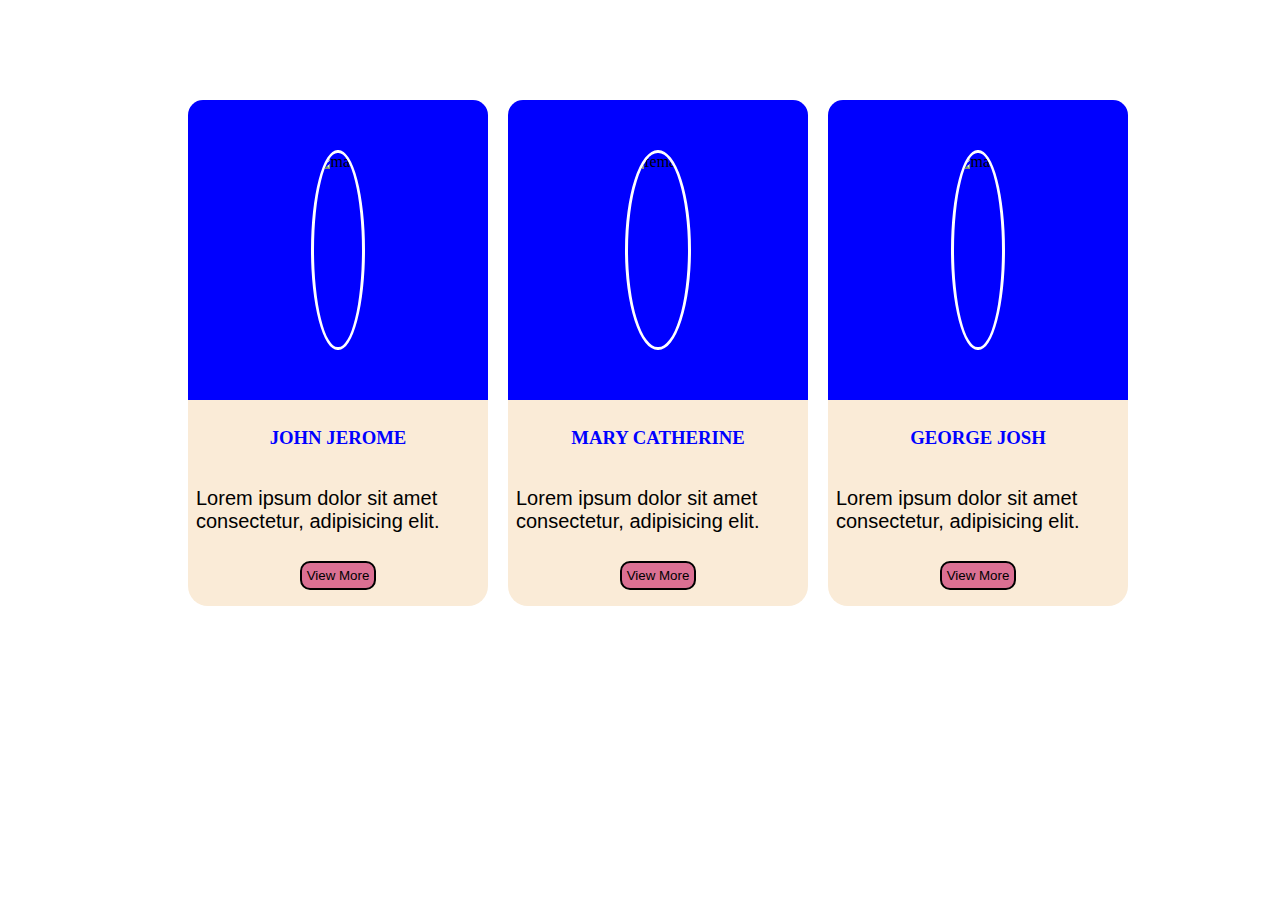
==== cards2.html @ 01a1fc8f "Add files via upload" ====
<!DOCTYPE html>
<html lang="en">
<head>
    <meta charset="UTF-8">
    <meta name="viewport" content="width=device-width, initial-scale=1.0">
    <title>Document</title>
    <style>
        main{
            display: flex;
            justify-content: center;
            align-items: center;
            border-radius: 20px;
            height: auto;
            width: 300px;
            margin-left: 500px;
            margin-top: 100px;
            gap: 20px;
        }


        .div1{
            display: flex;
            justify-content: center;
            width: 200px;
            height: 200px;
            background-color: blue;
            border-radius: 15px 15px 0px 0px;
            padding: 50px 50px;
            
        }

        img{
            border-radius: 50%;
            object-fit: cover;
            border: 3px solid white;
        }

        .div2{
            display: flex;
            justify-content: center;
            color: blue;

        }

        .div3{
            display: flex;
            justify-content: center;
            font-family: Verdana, Geneva, Tahoma, sans-serif;
            font-size: 20px;
            
        }
        .div4{
            display: flex;
            justify-content: center;
            padding: 8px;
            
        }

        button:hover{
            background-color: rgba(216, 112, 147, 0.713);
            color: black;
            font-weight: bolder;
            border-radius: 10px;
        }
        
        button{
            background-color: palevioletred;
            border: 2px solid black;
            padding: 5px;
            border-radius: 10px;
        }

        .div5{
            background-color: antiquewhite;
            padding: 8px;
            border-radius: 0px 0px 20px 20px;
        }


    </style>
</head>
<body>
    <main>
        <section class="card">
            <div class="div1">
                <img src="https://shorturl.at/dzDE3" alt="male">
            </div>
            <div class="div5">
                <div class="div2">
                <h3>JOHN JEROME</h3>
                </div>
                <div class="div3">
                <p>Lorem ipsum dolor sit amet consectetur, adipisicing elit.</p>
                </div>
                <div class="div4">
                    <button>View More</button>
                </div>
            </div>
            
        </section>
        <section class="card">
            <div class="div1">
                <img src="https://shorturl.at/tAJ17" alt="female">
            </div>
            <div class="div5">
                <div class="div2">
                    <h3>MARY CATHERINE</h3>
                </div>
                <div class="div3">
                    <p>Lorem ipsum dolor sit amet consectetur, adipisicing elit.</p>
                </div>
                <div class="div4">
                    <button>View More</button>
                </div>
            </div>
        </section>
        <section class="card">
            <div class="div1">
                <img src="https://rb.gy/h8gcau" alt="male">
            </div>
            <div class="div5">
                <div class="div2">
                    <h3>GEORGE JOSH</h3>
                </div>
                <div class="div3">
                    <p>Lorem ipsum dolor sit amet consectetur, adipisicing elit.</p>
                </div>
                <div class="div4">
                    <button>View More</button>
                </div>
            </div>
            
        </section>
        
    </main>
    
</body>
</html>
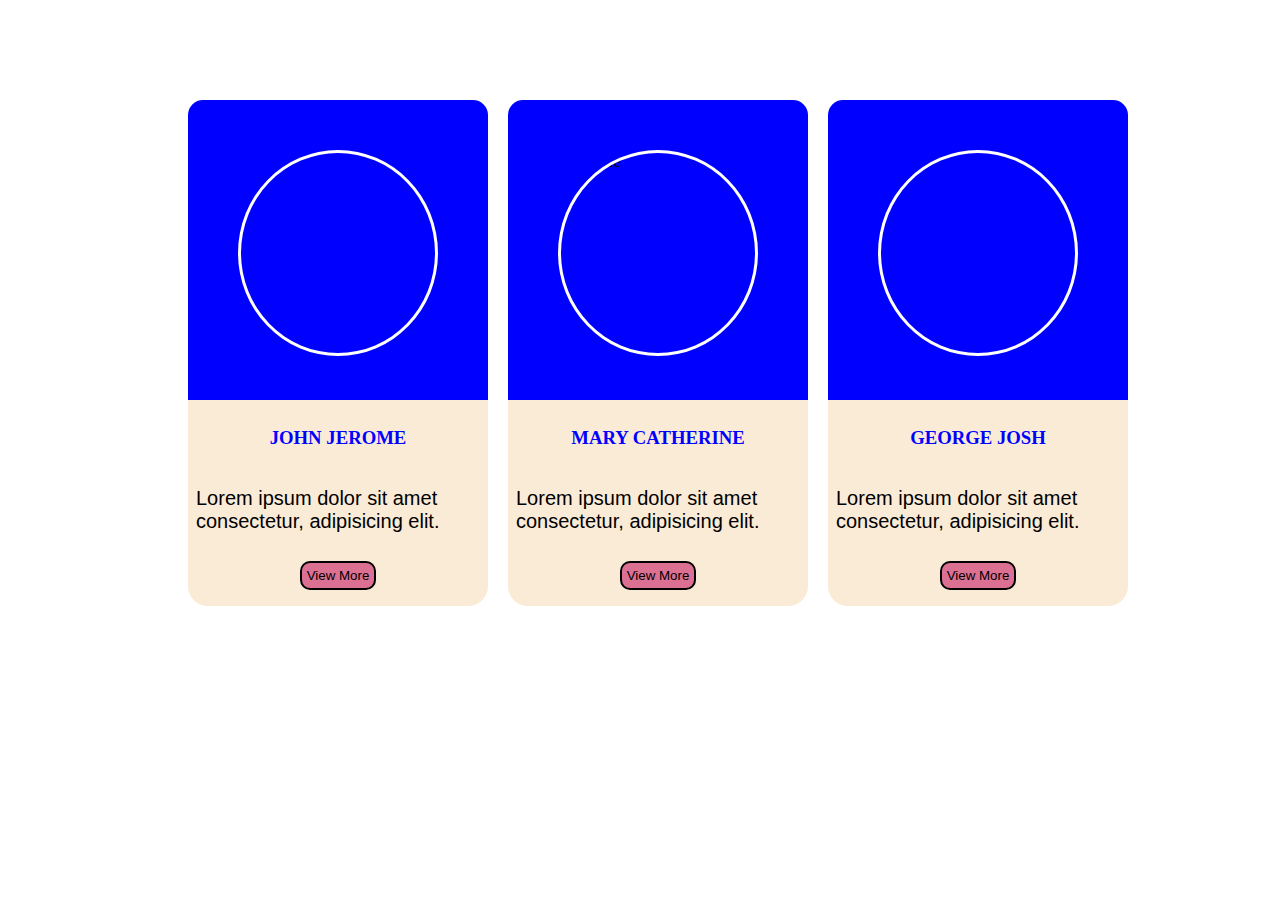
==== commit 8469cde3: "cards2.html" ====
--- a/cards2.html
+++ b/cards2.html
@@ -33,6 +33,8 @@
             border-radius: 50%;
             object-fit: cover;
             border: 3px solid white;
+            height:200px;
+            width:200px;
         }
 
         .div2{
@@ -135,4 +137,4 @@
     </main>
     
 </body>
-</html>+</html>
